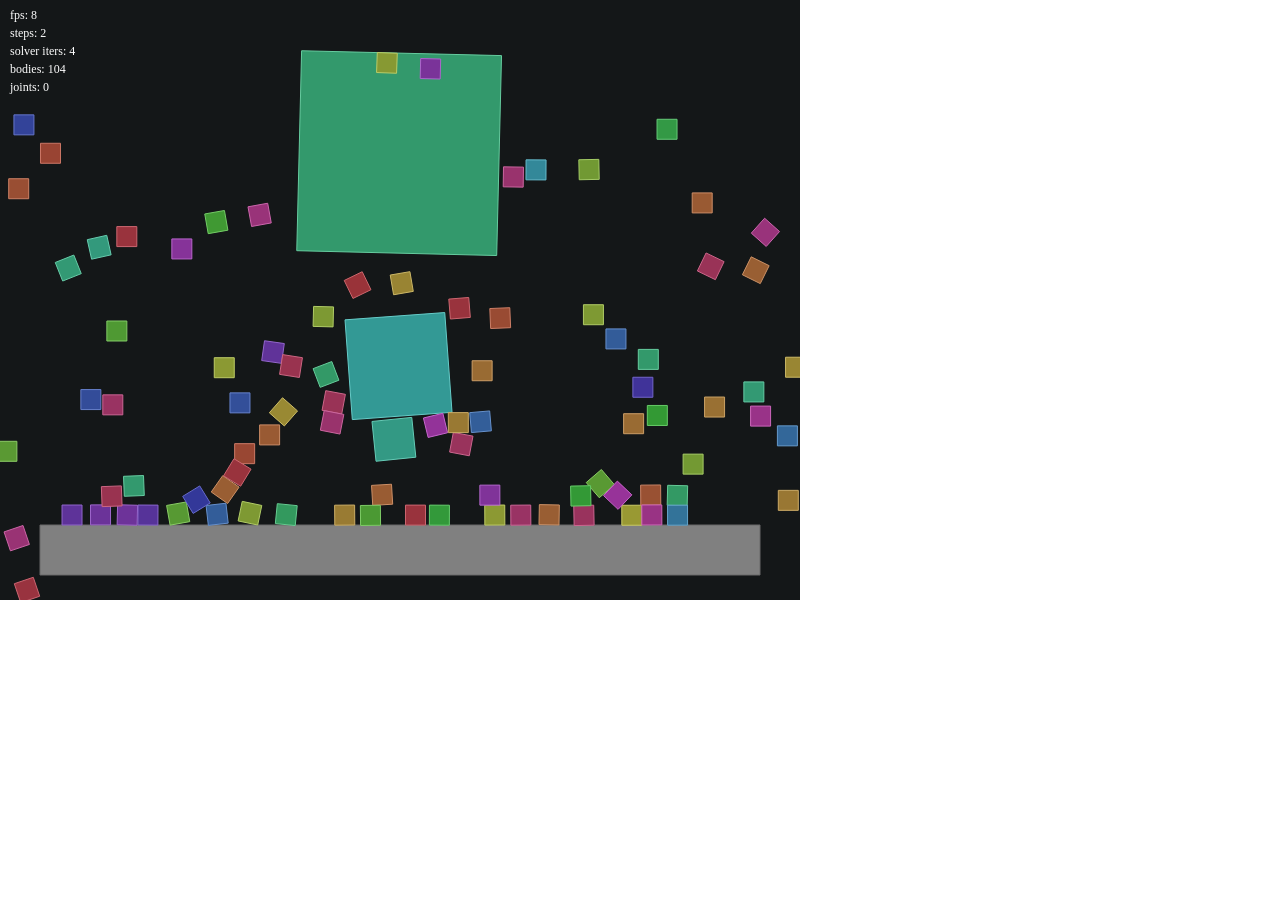
==== index.html @ f8aa5111 "Initial repo" ====
<!doctype html>
<html lang="en">
  <head>
    <meta charset="UTF-8" />
    <meta name="viewport" content="width=device-width, initial-scale=1.0" />
    <meta http-equiv="X-UA-Compatible" content="ie=edge" />
    <title>suffi2d-js</title>
    <style>
      *{
        box-sizing: border-box;
        margin: 0;
        padding: 0;
      }
      .canvas {
        background-color: rgb(20,23,24);
        position: absolute;
        top: 0;
        left: 0;
      }
    </style>
  </head>
  <body>
    <canvas id="canvas" class="canvas"></canvas>
    <script src="src/js/script.js" type="module"></script>
  </body>
</html>
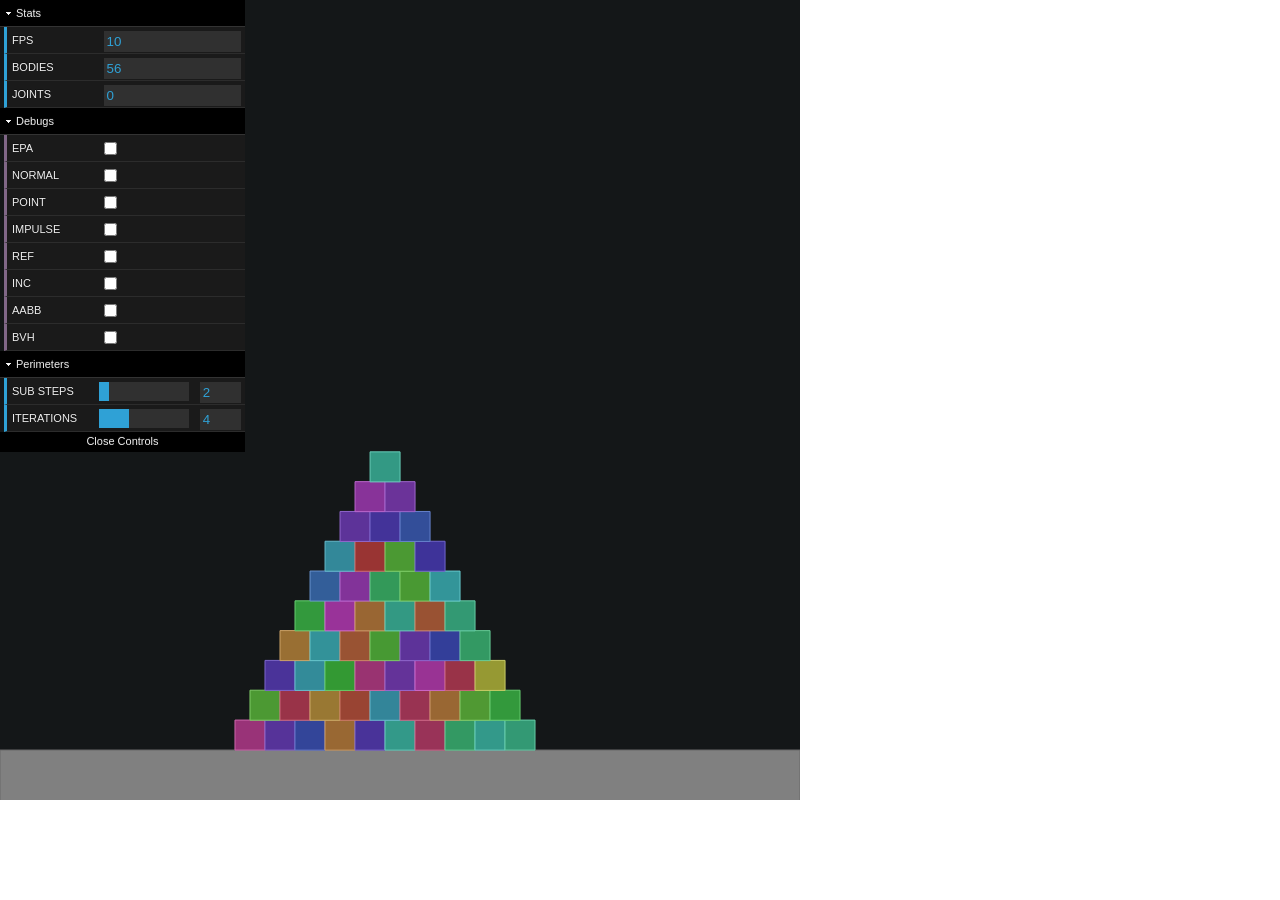
==== commit 9fe4fb69: "Engine cleanup + dat.gui" ====
--- a/index.html
+++ b/index.html
@@ -17,9 +17,17 @@
         top: 0;
         left: 0;
       }
+      .gui {
+        position: absolute;
+        top: 0;
+        left: 0;
+        z-index: 1;
+        touch-action: none;
+      }
     </style>
   </head>
   <body>
+    <div id="gui" class="gui"></div>
     <canvas id="canvas" class="canvas"></canvas>
     <script src="src/js/script.js" type="module"></script>
   </body>
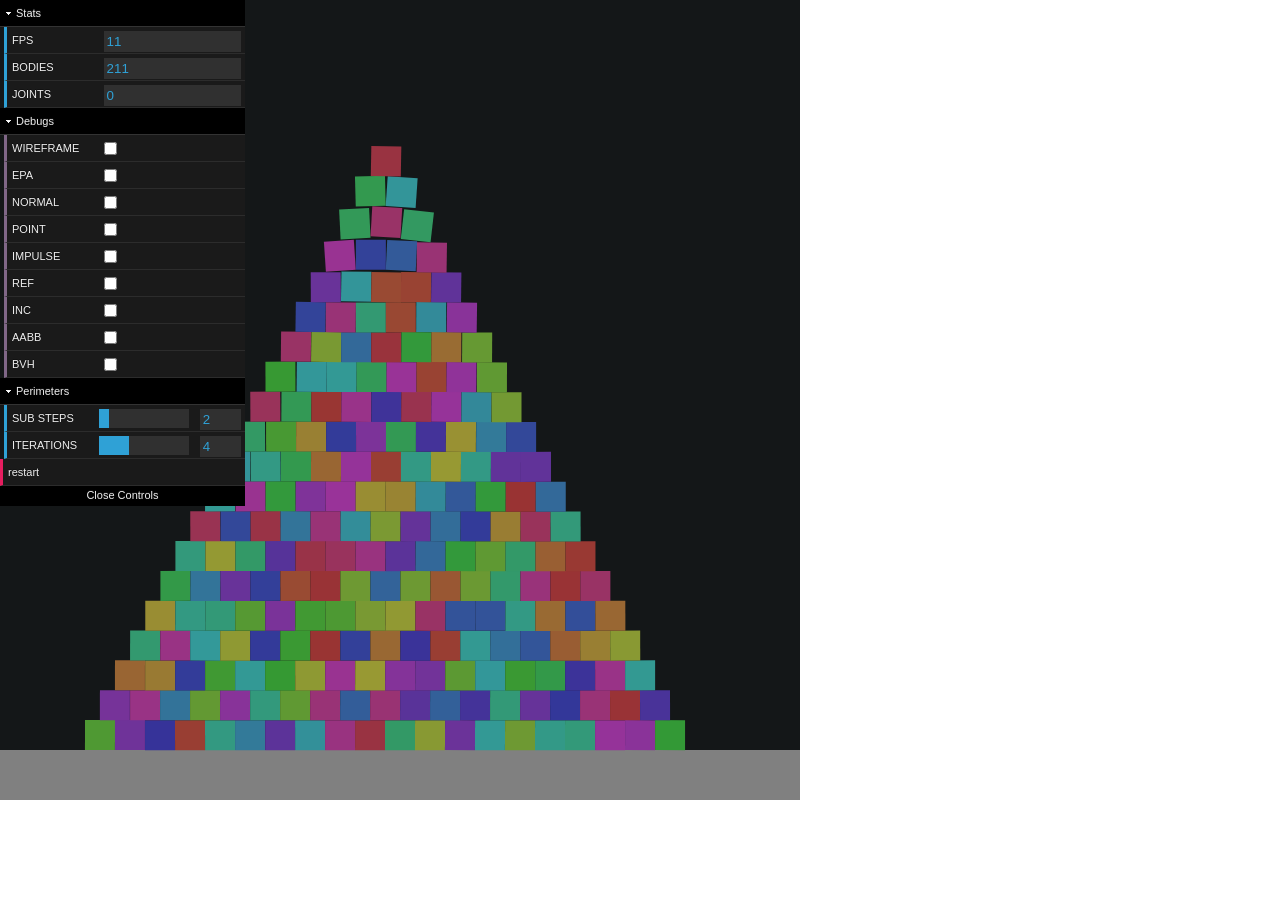
==== commit e50c9a02: "code clean up" ====
--- a/index.html
+++ b/index.html
@@ -6,13 +6,13 @@
     <meta http-equiv="X-UA-Compatible" content="ie=edge" />
     <title>suffi2d-js</title>
     <style>
-      *{
+      * {
         box-sizing: border-box;
         margin: 0;
         padding: 0;
       }
       .canvas {
-        background-color: rgb(20,23,24);
+        background-color: rgb(20, 23, 24);
         position: absolute;
         top: 0;
         left: 0;
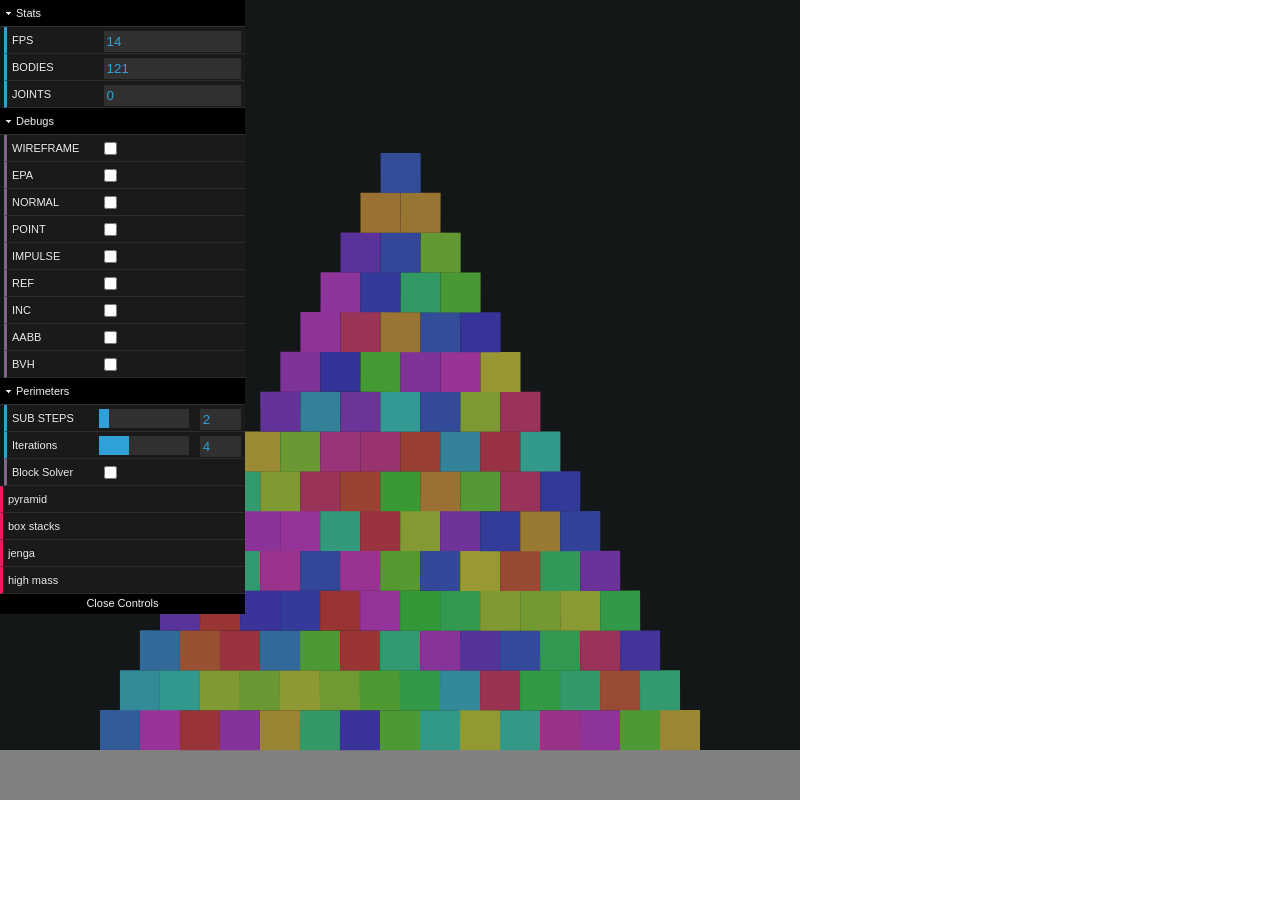
==== commit 9077fa37: "Fix page title wrong spelling" ====
--- a/index.html
+++ b/index.html
@@ -4,7 +4,7 @@
     <meta charset="UTF-8" />
     <meta name="viewport" content="width=device-width, initial-scale=1.0" />
     <meta http-equiv="X-UA-Compatible" content="ie=edge" />
-    <title>suffi2d-js</title>
+    <title>suffic2d-js</title>
     <style>
       * {
         box-sizing: border-box;
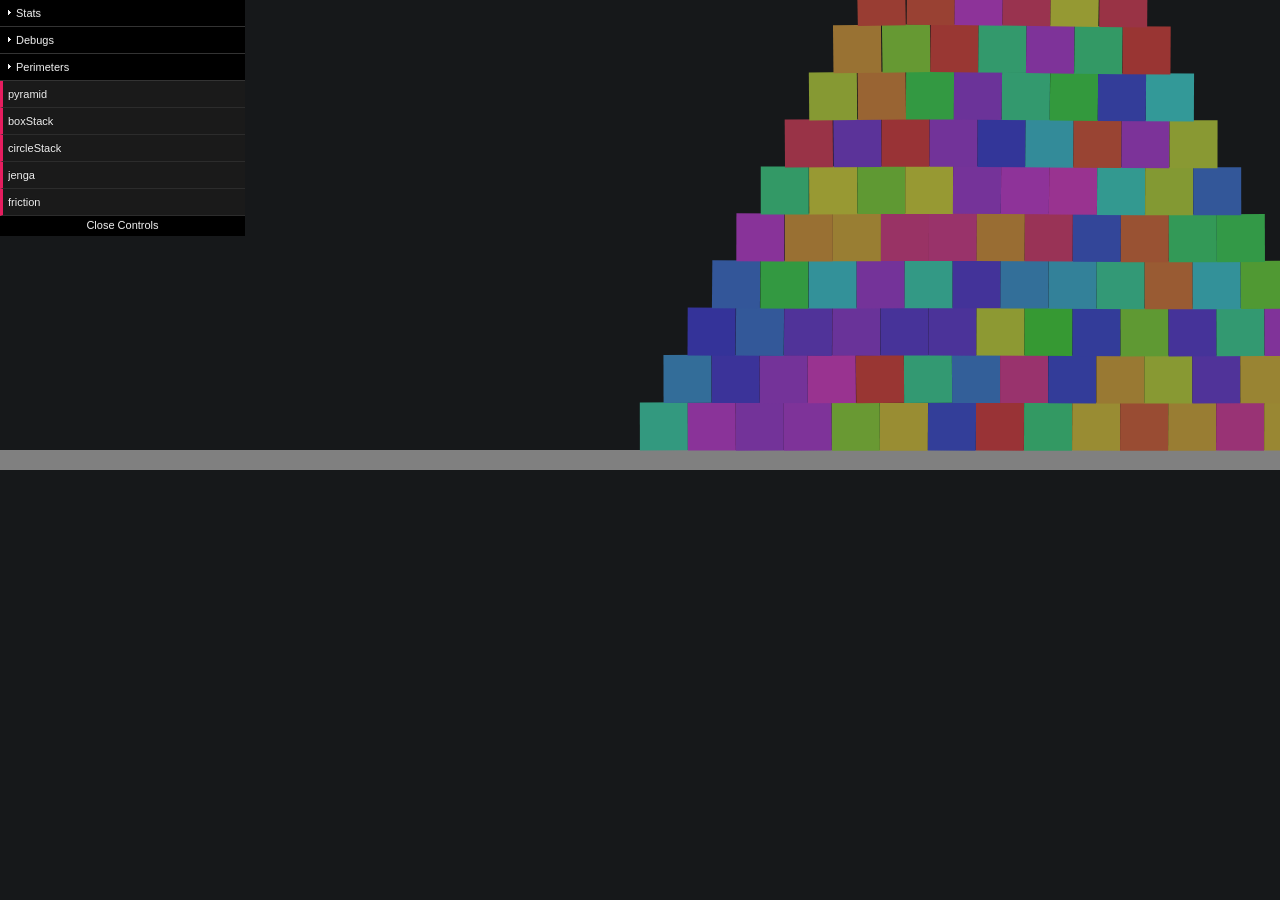
==== commit f839a17a: "feat: add touch controls and 2D camera navigation - Restructure project folders - Add Touch.js for t" ====
--- a/index.html
+++ b/index.html
@@ -5,30 +5,11 @@
     <meta name="viewport" content="width=device-width, initial-scale=1.0" />
     <meta http-equiv="X-UA-Compatible" content="ie=edge" />
     <title>suffic2d-js</title>
-    <style>
-      * {
-        box-sizing: border-box;
-        margin: 0;
-        padding: 0;
-      }
-      .canvas {
-        background-color: rgb(20, 23, 24);
-        position: absolute;
-        top: 0;
-        left: 0;
-      }
-      .gui {
-        position: absolute;
-        top: 0;
-        left: 0;
-        z-index: 1;
-        touch-action: none;
-      }
-    </style>
+    <link rel="stylesheet" href="./demo/css/style.css" />
   </head>
   <body>
     <div id="gui" class="gui"></div>
     <canvas id="canvas" class="canvas"></canvas>
-    <script src="src/js/script.js" type="module"></script>
+    <script src="./demo/js/main.js" type="module"></script>
   </body>
 </html>
--- a/demo/css/style.css
+++ b/demo/css/style.css
@@ -0,0 +1,28 @@
+*,
+*::after,
+*::before {
+  box-sizing: border-box;
+  margin: 0;
+  padding: 0;
+}
+
+body {
+  background-color: #13171d;
+}
+
+.canvas {
+  background-color: #16181a;
+  position: absolute;
+  top: 0;
+  left: 0;
+  width: 100dvw;
+  height: auto;
+}
+
+.gui {
+  position: absolute;
+  top: 0;
+  left: 0;
+  z-index: 1;
+  touch-action: none;
+}
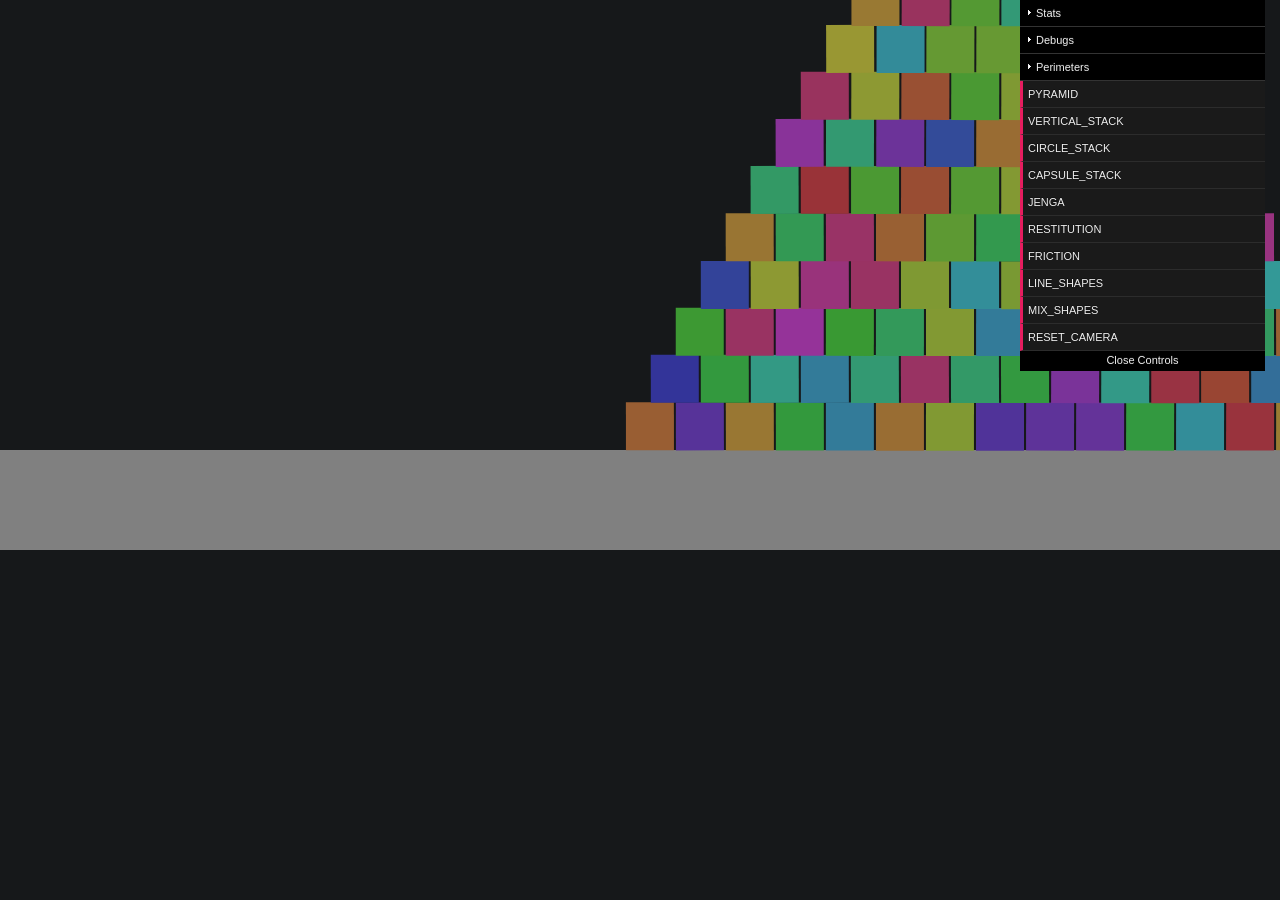
==== commit 1fbd0aba: "feature: add restitution bouncing" ====
--- a/index.html
+++ b/index.html
@@ -8,7 +8,6 @@
     <link rel="stylesheet" href="./demo/css/style.css" />
   </head>
   <body>
-    <div id="gui" class="gui"></div>
     <canvas id="canvas" class="canvas"></canvas>
     <script src="./demo/js/main.js" type="module"></script>
   </body>
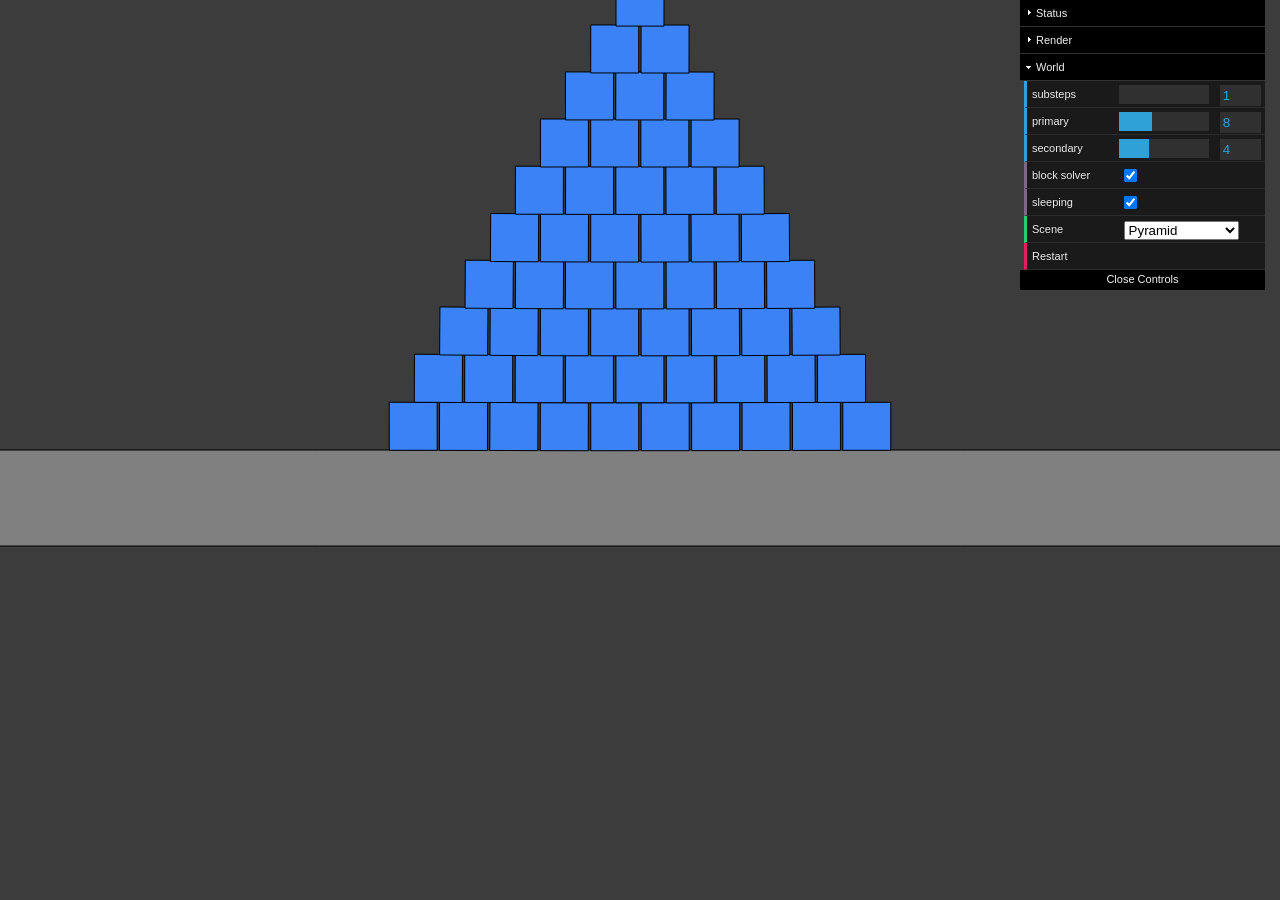
==== commit f4571836: "format everything using prettier formatter." ====
--- a/index.html
+++ b/index.html
@@ -1,14 +1,14 @@
 <!doctype html>
 <html lang="en">
-  <head>
-    <meta charset="UTF-8" />
-    <meta name="viewport" content="width=device-width, initial-scale=1.0" />
-    <meta http-equiv="X-UA-Compatible" content="ie=edge" />
-    <title>suffic2d-js</title>
-    <link rel="stylesheet" href="./demo/css/style.css" />
-  </head>
-  <body>
-    <canvas id="canvas" class="canvas"></canvas>
-    <script src="./demo/js/main.js" type="module"></script>
-  </body>
+	<head>
+		<meta charset="UTF-8" />
+		<meta name="viewport" content="width=device-width, initial-scale=1.0" />
+		<meta http-equiv="X-UA-Compatible" content="ie=edge" />
+		<title>suffic2d-js</title>
+		<link rel="stylesheet" href="./demo/css/style.css" />
+	</head>
+	<body>
+		<canvas id="canvas" class="canvas"></canvas>
+		<script src="./demo/js/main.js" type="module"></script>
+	</body>
 </html>
--- a/demo/css/style.css
+++ b/demo/css/style.css
@@ -1,28 +1,25 @@
 *,
 *::after,
 *::before {
-  box-sizing: border-box;
-  margin: 0;
-  padding: 0;
+	box-sizing: border-box;
+	margin: 0;
+	padding: 0;
 }
 
 body {
-  background-color: #13171d;
+	background-color: #e1e1e1;
 }
 
 .canvas {
-  background-color: #16181a;
-  position: absolute;
-  top: 0;
-  left: 0;
-  width: 100dvw;
-  height: auto;
+	background-color: #3c3c3c;
+	position: absolute;
+	top: 0;
+	left: 0;
+	width: 100dvw;
+	height: auto;
 }
 
-.gui {
-  position: absolute;
-  top: 0;
-  left: 0;
-  z-index: 1;
-  touch-action: none;
+.dg {
+	user-select: none;
+	-webkit-user-select: none;
 }
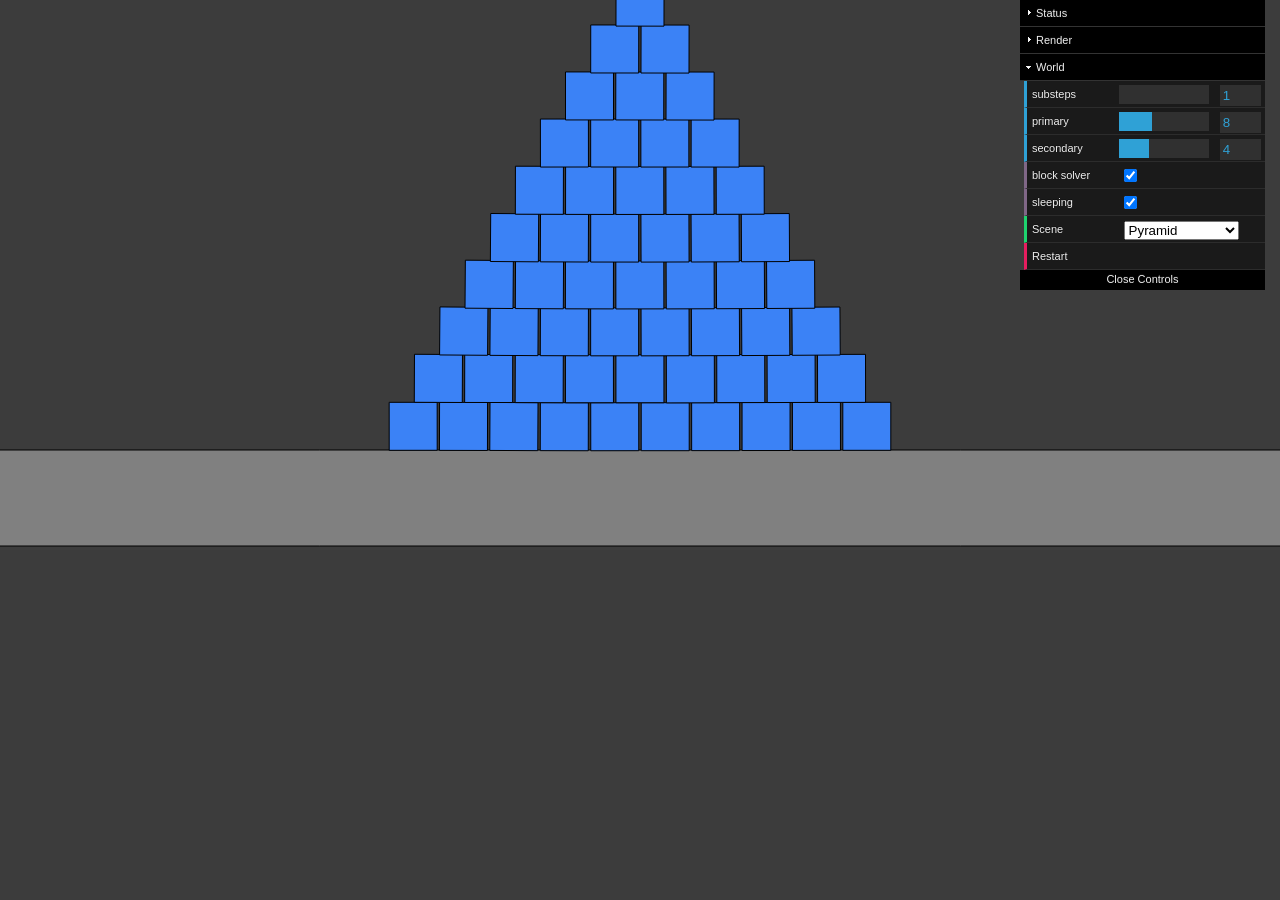
==== commit 7c2f0555: "rename title" ====
--- a/index.html
+++ b/index.html
@@ -4,7 +4,7 @@
 		<meta charset="UTF-8" />
 		<meta name="viewport" content="width=device-width, initial-scale=1.0" />
 		<meta http-equiv="X-UA-Compatible" content="ie=edge" />
-		<title>suffic2d-js</title>
+		<title>Suffic2d-js</title>
 		<link rel="stylesheet" href="./demo/css/style.css" />
 	</head>
 	<body>
--- a/demo/css/style.css
+++ b/demo/css/style.css
@@ -16,7 +16,7 @@
 	top: 0;
 	left: 0;
 	width: 100dvw;
-	height: auto;
+	height: 100dvh;
 }
 
 .dg {
